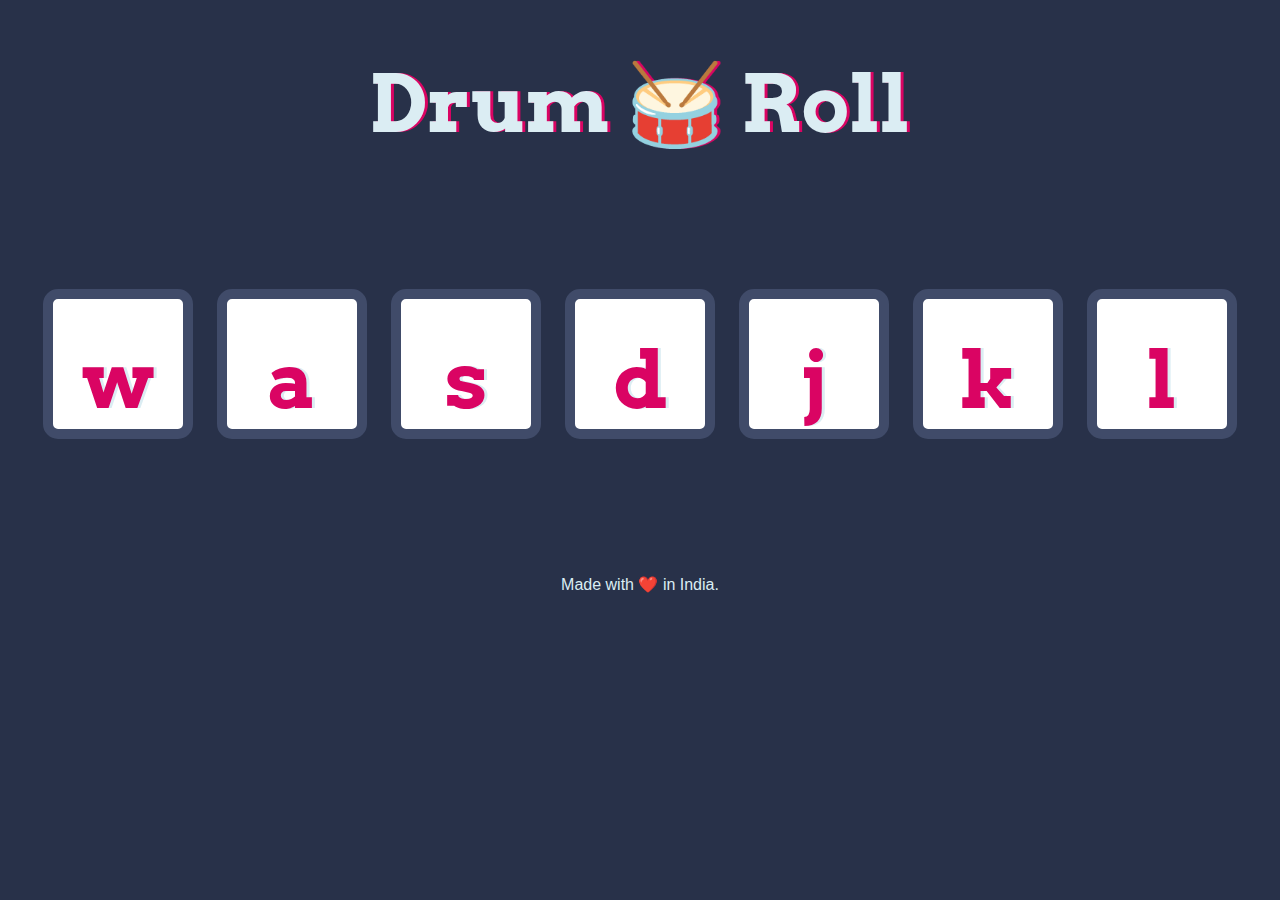
==== Drum Roll/index.html @ add2b900 "Drum Roll starting code and files" ====
<!DOCTYPE html>
<html lang="en" dir="ltr">
  <head>
    <meta charset="utf-8" />
    <title>Drum Roll</title>
    <link rel="shortcut icon" href="favicon.svg" type="image/x-icon" />
    <link rel="stylesheet" href="styles.css" />
    <link
      href="https://fonts.googleapis.com/css?family=Arvo"
      rel="stylesheet"
    />
  </head>

  <body>
    <h1 id="title">Drum 🥁 Roll</h1>
    <div class="set">
      <button class="w drum">w</button>
      <button class="a drum">a</button>
      <button class="s drum">s</button>
      <button class="d drum">d</button>
      <button class="j drum">j</button>
      <button class="k drum">k</button>
      <button class="l drum">l</button>
    </div>

    <footer>Made with ❤️ in India.</footer>
  </body>
</html>
---- Drum Roll/styles.css ----
body {
  text-align: center;
  background-color: #283149;
}

h1 {
  font-size: 5rem;
  color: #DBEDF3;
  font-family: "Arvo", cursive;
  text-shadow: 3px 0 #DA0463;

}

footer {
  color: #DBEDF3;
  font-family: sans-serif;
}

.w {

}

.a {

}

.s {

}

.d {

}

.j {

}

.k {

}

.l {

}

.set {
  margin: 10% auto;
}

.game-over {
  background-color: red;
  opacity: 0.8;
}

.pressed {
  box-shadow: 0 3px 4px 0 #DBEDF3;
  opacity: 0.5;
}

.red {
  color: red;
}

.drum {
  outline: none;
  border: 10px solid #404B69;
  font-size: 5rem;
  font-family: 'Arvo', cursive;
  line-height: 2;
  font-weight: 900;
  color: #DA0463;
  text-shadow: 3px 0 #DBEDF3;
  border-radius: 15px;
  display: inline-block;
  width: 150px;
  height: 150px;
  text-align: center;
  margin: 10px;
  background-color: white;
}
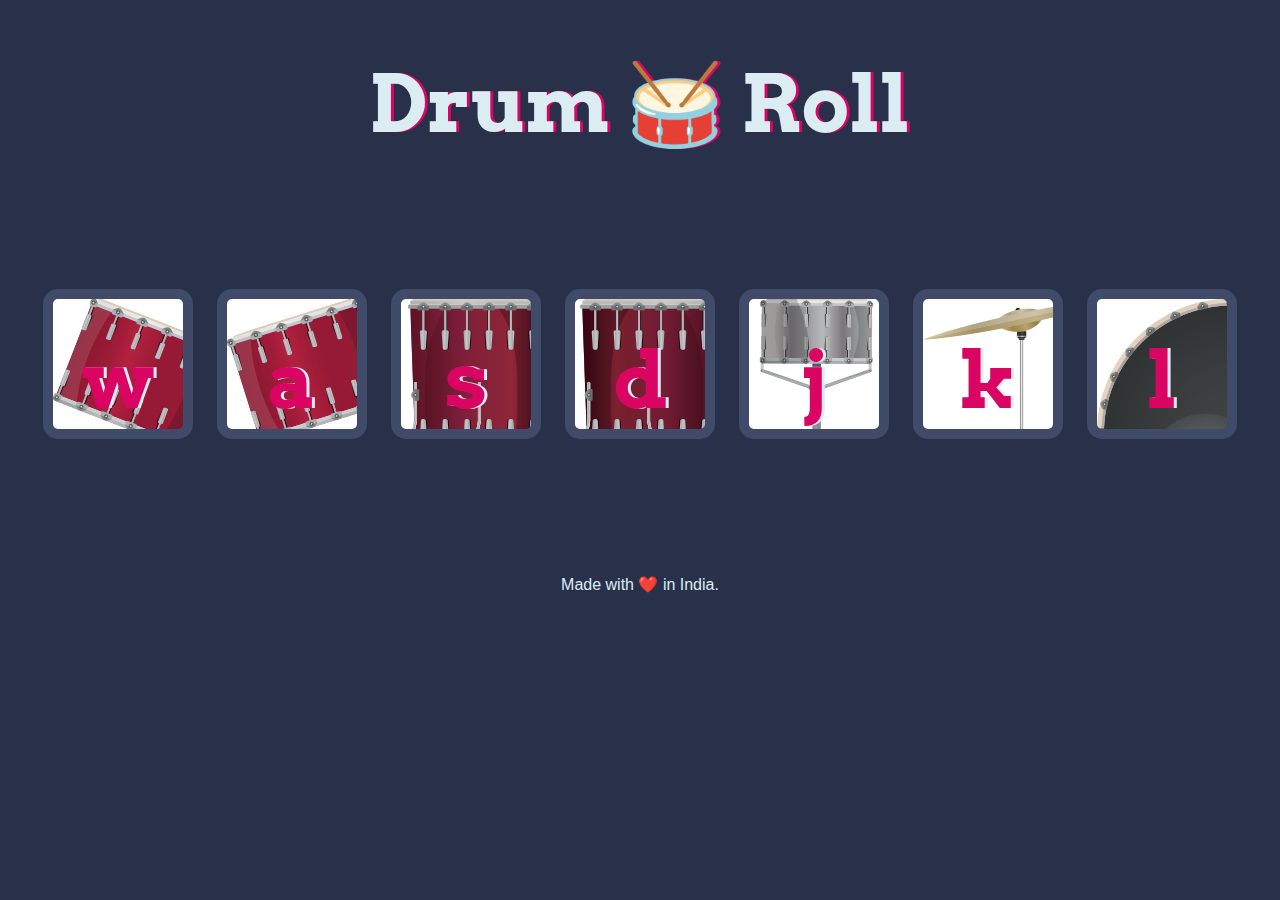
==== commit 2ea74036: "Add sound and button animation to event listeners" ====
--- a/Drum Roll/index.html
+++ b/Drum Roll/index.html
@@ -24,5 +24,6 @@
     </div>
 
     <footer>Made with ❤️ in India.</footer>
+    <script src="index.js"></script>
   </body>
 </html>
--- a/Drum Roll/styles.css
+++ b/Drum Roll/styles.css
@@ -5,43 +5,42 @@
 
 h1 {
   font-size: 5rem;
-  color: #DBEDF3;
+  color: #dbedf3;
   font-family: "Arvo", cursive;
-  text-shadow: 3px 0 #DA0463;
-
+  text-shadow: 3px 0 #da0463;
 }
 
 footer {
-  color: #DBEDF3;
+  color: #dbedf3;
   font-family: sans-serif;
 }
 
 .w {
-
+  background-image: url("images/tom1.png");
 }
 
 .a {
-
+  background-image: url("images/tom2.png");
 }
 
 .s {
-
+  background-image: url("images/tom3.png");
 }
 
 .d {
-
+  background-image: url("images/tom4.png");
 }
 
 .j {
-
+  background-image: url("images/snare.png");
 }
 
 .k {
-
+  background-image: url("images/crash.png");
 }
 
 .l {
-
+  background-image: url("images/kick.png");
 }
 
 .set {
@@ -54,7 +53,7 @@
 }
 
 .pressed {
-  box-shadow: 0 3px 4px 0 #DBEDF3;
+  box-shadow: 0 3px 4px 0 #dbedf3;
   opacity: 0.5;
 }
 
@@ -64,13 +63,13 @@
 
 .drum {
   outline: none;
-  border: 10px solid #404B69;
+  border: 10px solid #404b69;
   font-size: 5rem;
-  font-family: 'Arvo', cursive;
+  font-family: "Arvo", cursive;
   line-height: 2;
   font-weight: 900;
-  color: #DA0463;
-  text-shadow: 3px 0 #DBEDF3;
+  color: #da0463;
+  text-shadow: 3px 0 #dbedf3;
   border-radius: 15px;
   display: inline-block;
   width: 150px;
